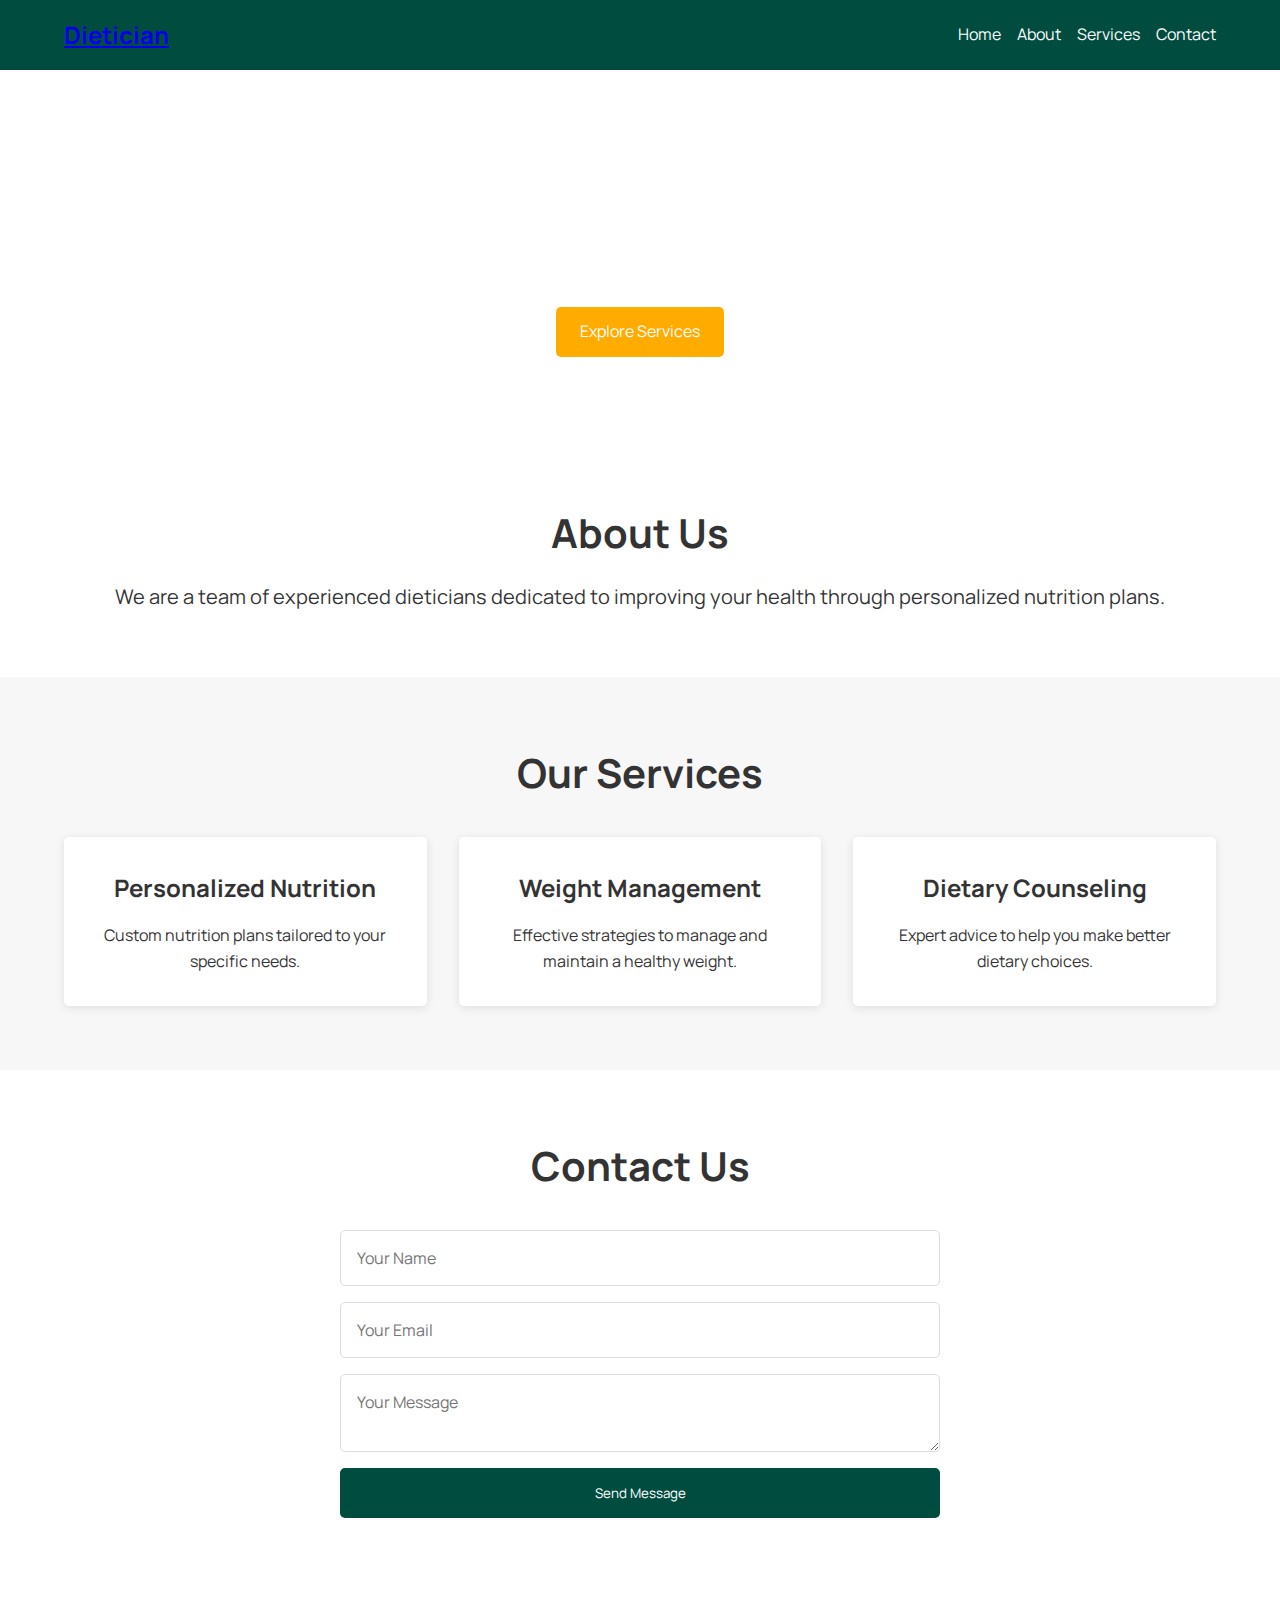
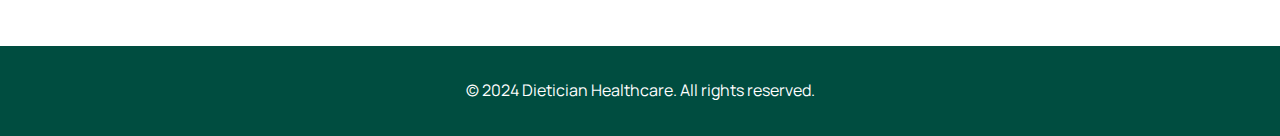
==== index.html @ 7f3f8d88 "Add files via upload" ====
<!DOCTYPE html>
<html lang="en">

<head>
  <meta charset="UTF-8">
  <meta name="viewport" content="width=device-width, initial-scale=1.0">
  <title>Dietician Healthcare</title>
  <link rel="stylesheet" href="style.css">
  <link rel="preconnect" href="https://fonts.googleapis.com">
  <link rel="preconnect" href="https://fonts.gstatic.com" crossorigin>
  <link href="https://fonts.googleapis.com/css2?family=Manrope:wght@400;700&display=swap" rel="stylesheet">
</head>

<body>
  <!-- Header -->
  <header class="header">
    <div class="container">
      <a href="#" class="logo">Dietician</a>
      <nav class="navbar">
        <ul class="navbar-list">
          <li><a href="#home" class="navbar-link">Home</a></li>
          <li><a href="#about" class="navbar-link">About</a></li>
          <li><a href="#services" class="navbar-link">Services</a></li>
          <li><a href="#contact" class="navbar-link">Contact</a></li>
        </ul>
      </nav>
    </div>
  </header>

  <!-- Hero Section -->
  <section id="home" class="hero-section">
    <div class="container">
      <div class="hero-content">
        <h1>Your Health, Our Priority</h1>
        <p>Expert dietician services to help you achieve your health goals.</p>
        <a href="#services" class="btn">Explore Services</a>
      </div>
    </div>
  </section>

  <!-- About Section -->
  <section id="about" class="about-section">
    <div class="container">
      <h2>About Us</h2>
      <p>We are a team of experienced dieticians dedicated to improving your health through personalized nutrition plans.</p>
    </div>
  </section>

  <!-- Services Section -->
  <section id="services" class="services-section">
    <div class="container">
      <h2>Our Services</h2>
      <div class="services-grid">
        <div class="service-card">
          <h3>Personalized Nutrition</h3>
          <p>Custom nutrition plans tailored to your specific needs.</p>
        </div>
        <div class="service-card">
          <h3>Weight Management</h3>
          <p>Effective strategies to manage and maintain a healthy weight.</p>
        </div>
        <div class="service-card">
          <h3>Dietary Counseling</h3>
          <p>Expert advice to help you make better dietary choices.</p>
        </div>
      </div>
    </div>
  </section>

  <!-- Contact Section -->
  <section id="contact" class="contact-section">
    <div class="container">
      <h2>Contact Us</h2>
      <form class="contact-form">
        <input type="text" placeholder="Your Name" required>
        <input type="email" placeholder="Your Email" required>
        <textarea placeholder="Your Message" required></textarea>
        <button type="submit" class="btn">Send Message</button>
      </form>
    </div>
  </section>

  <!-- Footer -->
  <footer class="footer">
    <div class="container">
      <p>&copy; 2024 Dietician Healthcare. All rights reserved.</p>
    </div>
  </footer>
</body>

</html>
---- style.css ----
/* Reset and Font */
* {
    margin: 0;
    padding: 0;
    box-sizing: border-box;
    font-family: 'Manrope', sans-serif;
  }
  
  body {
    line-height: 1.6;
    color: #333;
  }
  
  /* Container */
  .container {
    width: 90%;
    max-width: 1200px;
    margin: 0 auto;
  }
  
  /* Header */
  .header {
    background-color: #004d40;
    color: #fff;
    padding: 1rem 0;
  }
  
  .header .container {
    display: flex;
    justify-content: space-between;
    align-items: center;
  }
  
  .logo {
    font-size: 1.5rem;
    font-weight: bold;
  }
  
  .navbar {
    display: flex;
  }
  
  .navbar-list {
    list-style: none;
    display: flex;
    gap: 1rem;
  }
  
  .navbar-link {
    color: #fff;
    text-decoration: none;
    transition: color 0.3s;
  }
  
  .navbar-link:hover {
    color: #ffab00;
  }
  
  /* Hero Section */
  .hero-section {
    background: url('hero-image.jpg') no-repeat center center/cover;
    color: #fff;
    text-align: center;
    padding: 5rem 0;
  }
  
  .hero-content h1 {
    font-size: 3rem;
    margin-bottom: 1rem;
  }
  
  .hero-content p {
    font-size: 1.25rem;
    margin-bottom: 2rem;
  }
  
  .btn {
    display: inline-block;
    padding: 0.75rem 1.5rem;
    background-color: #ffab00;
    color: #fff;
    text-decoration: none;
    border-radius: 5px;
    transition: background-color 0.3s;
  }
  
  .btn:hover {
    background-color: #e68a00;
  }
  
  /* About Section */
  .about-section {
    padding: 4rem 0;
    text-align: center;
  }
  
  .about-section h2 {
    font-size: 2.5rem;
    margin-bottom: 1rem;
  }
  
  .about-section p {
    font-size: 1.25rem;
  }
  
  /* Services Section */
  .services-section {
    background-color: #f7f7f7;
    padding: 4rem 0;
    text-align: center;
  }
  
  .services-section h2 {
    font-size: 2.5rem;
    margin-bottom: 2rem;
  }
  
  .services-grid {
    display: grid;
    grid-template-columns: repeat(auto-fit, minmax(250px, 1fr));
    gap: 2rem;
  }
  
  .service-card {
    background-color: #fff;
    padding: 2rem;
    border-radius: 5px;
    box-shadow: 0 2px 10px rgba(0, 0, 0, 0.1);
    transition: transform 0.3s, box-shadow 0.3s;
  }
  
  .service-card:hover {
    transform: translateY(-10px);
    box-shadow: 0 4px 20px rgba(0, 0, 0, 0.1);
  }
  
  .service-card h3 {
    font-size: 1.5rem;
    margin-bottom: 1rem;
  }
  
  .service-card p {
    font-size: 1rem;
  }
  
  /* Contact Section */
  .contact-section {
    padding: 4rem 0;
    text-align: center;
  }
  
  .contact-section h2 {
    font-size: 2.5rem;
    margin-bottom: 2rem;
  }
  
  .contact-form {
    display: flex;
    flex-direction: column;
    gap: 1rem;
    max-width: 600px;
    margin: 0 auto;
  }
  
  .contact-form input,
  .contact-form textarea {
    width: 100%;
    padding: 1rem;
    border: 1px solid #ddd;
    border-radius: 5px;
    font-size: 1rem;
  }
  
  .contact-form button {
    padding: 1rem;
    background-color: #004d40;
    color: #fff;
    border: none;
    border-radius: 5px;
    cursor: pointer;
    transition: background-color 0.3s;
  }
  
  .contact-form button:hover {
    background-color: #00332a;
  }
  
  /* Footer */
  .footer {
    background-color: #004d40;
    color: #fff;
    text-align: center;
    padding: 2rem 0;
    margin-top: 4rem;
  }
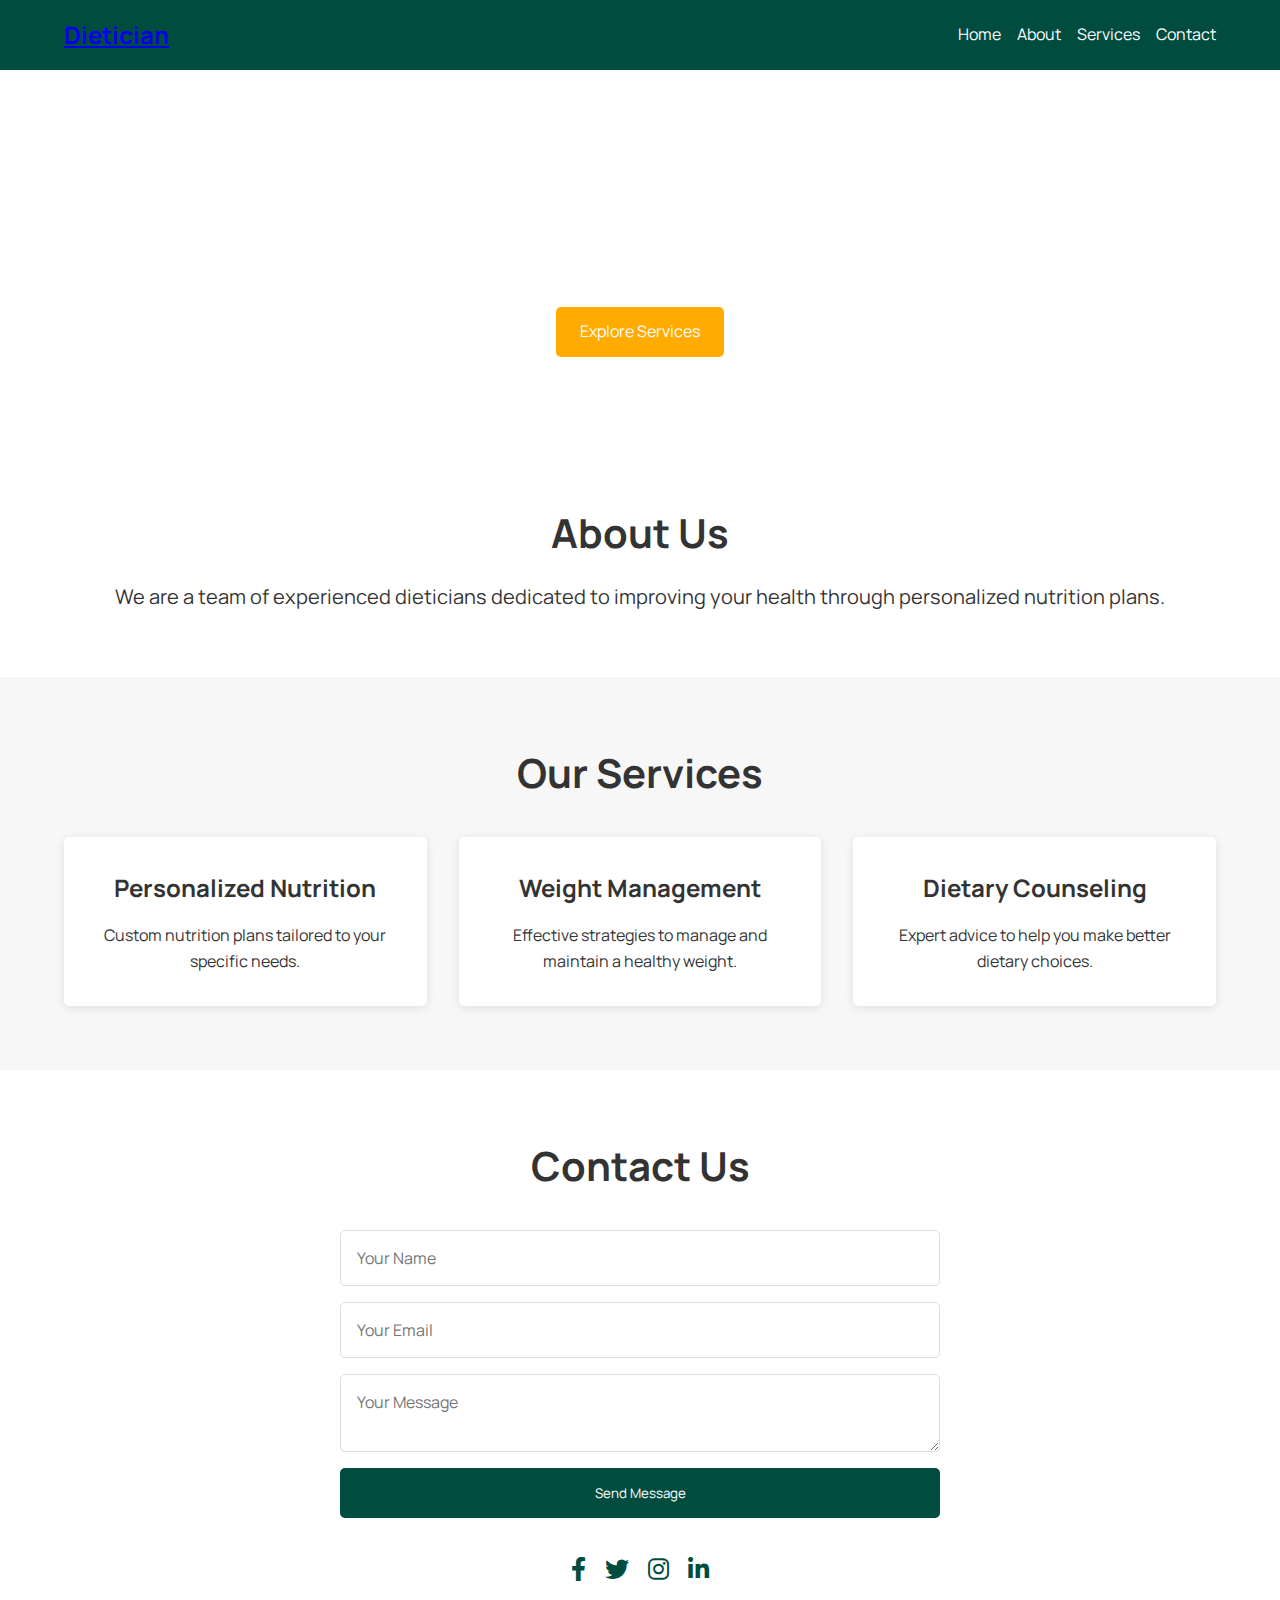
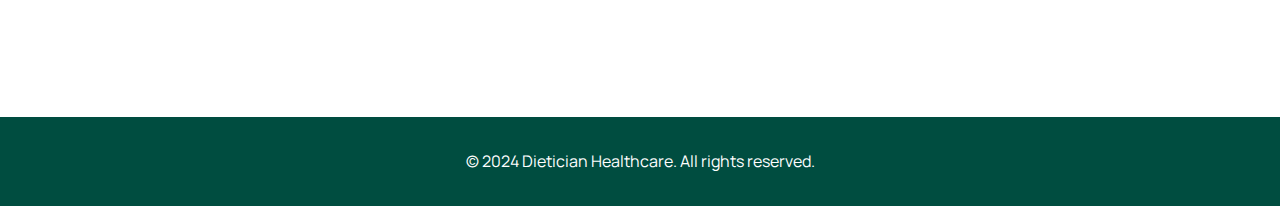
==== commit 6e22b5b8: "Update index.html" ====
--- a/index.html
+++ b/index.html
@@ -9,6 +9,7 @@
   <link rel="preconnect" href="https://fonts.googleapis.com">
   <link rel="preconnect" href="https://fonts.gstatic.com" crossorigin>
   <link href="https://fonts.googleapis.com/css2?family=Manrope:wght@400;700&display=swap" rel="stylesheet">
+  <link rel="stylesheet" href="https://cdnjs.cloudflare.com/ajax/libs/font-awesome/6.0.0-beta3/css/all.min.css">
 </head>
 
 <body>
@@ -77,6 +78,12 @@
         <textarea placeholder="Your Message" required></textarea>
         <button type="submit" class="btn">Send Message</button>
       </form>
+      <div class="social-media">
+        <a href="#" class="social-icon"><i class="fab fa-facebook-f"></i></a>
+        <a href="#" class="social-icon"><i class="fab fa-twitter"></i></a>
+        <a href="#" class="social-icon"><i class="fab fa-instagram"></i></a>
+        <a href="#" class="social-icon"><i class="fab fa-linkedin-in"></i></a>
+      </div>
     </div>
   </section>
 
@@ -86,6 +93,8 @@
       <p>&copy; 2024 Dietician Healthcare. All rights reserved.</p>
     </div>
   </footer>
+
+  <script src="script.js"></script>
 </body>
 
 </html>
--- a/style.css
+++ b/style.css
@@ -185,6 +185,22 @@
     background-color: #00332a;
   }
   
+  /* Social Media */
+  .social-media {
+    margin-top: 2rem;
+  }
+  
+  .social-icon {
+    color: #004d40;
+    font-size: 1.5rem;
+    margin: 0 0.5rem;
+    transition: color 0.3s;
+  }
+  
+  .social-icon:hover {
+    color: #ffab00;
+  }
+  
   /* Footer */
   .footer {
     background-color: #004d40;
@@ -193,4 +209,4 @@
     padding: 2rem 0;
     margin-top: 4rem;
   }
-  +  
